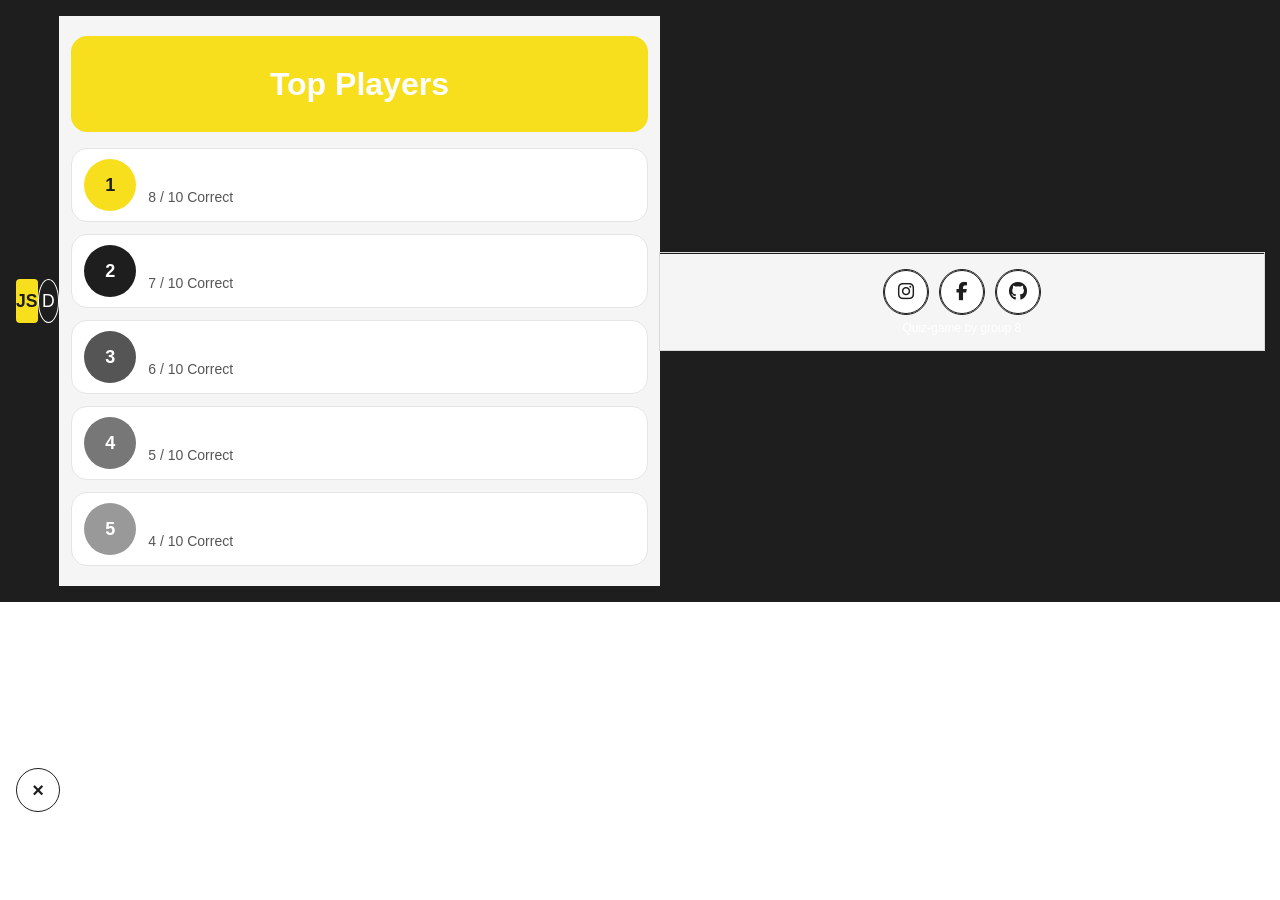
==== Quiz-Game/leading-board.html @ 56373124 "Update leaderboard page" ====
<!doctype html>
<html lang="en">
  <head>
    <meta charset="UTF-8" />
    <meta name="viewport" content="width=device-width, initial-scale=1.0" />

    <link rel="stylesheet" href="./css/base.css" />
    <link rel="stylesheet" href="./css/leading-board.css" />
    <link
      rel="stylesheet"
      href="https://cdnjs.cloudflare.com/ajax/libs/font-awesome/6.7.2/css/all.min.css"
    />

    <script src="./js/leading-board.js" defer></script>
    <title>Leaderboard</title>
  </head>

  <body>
    <header class="app-header">
      <div class="js-logo" aria-label="JavaScript logo">JS</div>

      <button
        class="header-button"
        id="theme-toggle"
        type="button"
        aria-label="Switch to dark mode"
        aria-pressed="false"
      >
        D
      </button>

    <main class="leaderboard">
      <section class="leaderboard-title-card">
        <h2>Top Players</h2>
      </section>

      <ol class="leaderboard-list" id="leaderboard-list"></ol>
    </main>

    <!-- Back to start page -->
   <a href="./index.html" class="back-button" aria-label="Back to start">
  &times;
</a>

    <footer>
      <div class="foot-wrapper">
        <a
          class="button-round social-button"
          href="https://www.instagram.com/"
          target="_blank"
          rel="noopener noreferrer"
          aria-label="Instagram"
        >
          <i class="fa-brands fa-instagram" aria-hidden="true"></i>
          <span class="tooltip">Share with friends</span>
        </a>

        <a
          class="button-round social-button"
          href="https://www.facebook.com/"
          target="_blank"
          rel="noopener noreferrer"
          aria-label="Facebook"
        >
          <i class="fa-brands fa-facebook-f" aria-hidden="true"></i>
          <span class="tooltip">Share with friends</span>
        </a>

        <a
          class="button-round social-button"
          href="https://github.com/"
          target="_blank"
          rel="noopener noreferrer"
          aria-label="GitHub"
        >
          <i class="fa-brands fa-github" aria-hidden="true"></i>
          <span class="tooltip">Share with friends</span>
        </a>
      </div>

      <span class="foot-mark">Quiz-game by group 8</span>
    </footer>
  </body>
</html>
---- Quiz-Game/css/base.css ----
:root {
    --surface: #F5F5F5;
    --primary: #F7DF1E;
    --secondary: #1E1E1E;
    --tertiary: #FFFFFF;
}

* {
    margin: 0;
    padding: 0;
    box-sizing: border-box;
}


body {
    display: grid;
    grid-template-rows: auto 1fr auto;
    height: 100dvh;
    font-family: "Inter", sans-serif;

}



/********** Shared Blocks **********/
/************** header *************/
header {
    display: flex;
    background-color: var(--secondary);
}

nav {
    display: flex;
    column-gap: .5rem;
    justify-content: end;
    padding: 1rem .5rem 0rem;
    width: 100%;
}

.small-img-frame {
    display: flex;
    justify-content: center;
    align-items: center;
    width: 3rem; height: 3rem;
    margin-right: auto;
        /* outline kan kommenteras bort. Används för visuella skäl */
        outline: .1rem solid;
}



/************** main *************/
main {
    background-color: var(--surface);    
}

.main-wrapper {
    padding: 0rem .25rem;
}




/************** footer *************/
footer {
    display: flex;
    flex-direction: column;
    row-gap: 1rem;
    padding-bottom: .5rem;
        /* outline kan kommenteras bort. Används för visuella skäl */
        outline: .1rem solid #D9D9D9;

}

.foot-wrapper {
    display: flex;
    column-gap: .5rem;
    justify-content: end;
    padding: 0rem .5rem;
    width: 100%;
}

.foot-mark {
        font-size: .75rem;
        font-weight: 300;
        line-height: 1;
        text-align: center;
}




/************** featuring *************/
/* buttons */
.button-round {
    border-radius: 50%;
    border: none;
    width: 3rem; height: 3rem;
        cursor: pointer;
        /* outline kan kommenteras bort. Används för visuella skäl */
        outline: .1rem solid;
}

.toplist-btn {
    margin-right: auto;
}
---- Quiz-Game/css/leading-board.css ----
/* =========================
   Base layout
========================= */

body {
  display: grid;
  grid-template-rows: auto 1fr auto;
  min-height: 100vh;
  min-height: 100dvh;
}

main {
  min-width: 0;
}

.leaderboard {
  width: 100%;
  max-width: 42rem;
  min-height: 0;
  margin: 0 auto;
  padding: 1.25rem 0.75rem;
  background-color: var(--surface);
}

/* =========================
   Header and JS logo
========================= */

.app-header {
  display: flex;
  align-items: center;
  justify-content: space-between;
  padding: 1rem;
  background-color: var(--secondary);
  color: var(--tertiary);
}

.js-logo {
  display: flex;
  align-items: center;
  justify-content: center;
  width: 2.75rem;
  height: 2.75rem;
  border-radius: 0.25rem;
  background-color: var(--primary);
  color: var(--secondary);
  font-size: 1.1rem;
  font-weight: 800;
}

.header-actions {
  display: flex;
  align-items: center;
  margin-left: auto;
}

.header-button {
  width: 2.75rem;
  height: 2.75rem;
  border: 1px solid var(--tertiary);
  border-radius: 50%;
  background-color: transparent;
  color: var(--tertiary);
  font-size: 1.1rem;
  cursor: pointer;
}

.js-logo {
  display: flex;
  align-items: center;
  justify-content: center;
  width: 2.75rem;
  height: 2.75rem;
  border-radius: 0.25rem;
  background-color: var(--primary);
  color: var(--secondary);
  font-size: 1.1rem;
  font-weight: 800;
  text-decoration: none;
}

.dark-mode-button {
  display: flex;
  align-items: center;
  justify-content: center;
  width: 2.75rem;
  height: 2.75rem;
  border: 1px solid var(--tertiary);
  border-radius: 50%;
  background-color: transparent;
  color: var(--tertiary);
  font-size: 1.1rem;
  font-weight: 700;
  cursor: pointer;
}

.dark-mode-button:hover {
  background-color: var(--primary);
  color: var(--secondary);
}

/* =========================
   Leaderboard title
========================= */

.leaderboard-title-card {
  display: flex;
  flex-direction: column;
  align-items: center;
  justify-content: center;
  gap: 0.25rem;
  min-height: 6rem;
  margin-bottom: 1rem;
  padding: 1rem;
  border-radius: 1rem;
  background-color: var(--primary);
  text-align: center;
}

.leaderboard-title-card h1,
.leaderboard-title-card h2 {
  margin: 0;
  font-size: 2rem;
}

/* =========================
   Leaderboard list
========================= */

.leaderboard-list {
  display: flex;
  flex-direction: column;
  gap: 0.75rem;
  margin-top: 1rem;
  padding: 0;
  list-style: none;
}

.leaderboard-item {
  display: flex;
  align-items: center;
  gap: 0.75rem;
  width: 100%;
  min-height: 4.5rem;
  padding: 0.625rem 0.75rem;
  border: 0.0625rem solid #e5e5e5;
  border-radius: 1rem;
  background-color: var(--tertiary);
  transition:
    transform 0.2s ease,
    box-shadow 0.2s ease;
}

.leaderboard-item:hover {
  transform: translateY(-0.15rem);
  box-shadow: 0 0.25rem 0.75rem #00000012;
}

/* Player rank circles */

.player-rank {
  display: flex;
  flex-shrink: 0;
  align-items: center;
  justify-content: center;
  width: 3.25rem;
  height: 3.25rem;
  border-radius: 50%;
  background-color: #999;
  color: var(--tertiary);
  font-size: 1.125rem;
  font-weight: 800;
}

.first-place .player-rank {
  background-color: var(--primary);
  color: var(--secondary);
}

.second-place .player-rank {
  background-color: #1e1e1e;
}

.third-place .player-rank {
  background-color: #555;
}

.fourth-place .player-rank {
  background-color: #777;
}

.fifth-place .player-rank {
  background-color: #999;
}

/* Player information */

.player-info {
  display: flex;
  flex: 1;
  flex-direction: column;
  align-items: flex-start;
  gap: 0.35rem;
  min-width: 0;
}

.player-name {
  display: block;
  font-weight: 700;
  overflow-wrap: anywhere;
}

.player-correct {
  display: block;
  color: #555;
  font-size: 0.875rem;
}

.player-score {
  flex-shrink: 0;
  margin-left: auto;
  font-weight: 800;
  white-space: nowrap;
}

/* =========================
   Start-page button (S)
========================= */

a.back-button {
  position: fixed;
  bottom: 5.5rem;
  left: 1rem;
  z-index: 10;
  display: flex;
  align-items: center;
  justify-content: center;
  width: 2.75rem;
  height: 2.75rem;
  border: 1px solid var(--secondary);
  border-radius: 50%;
  background-color: var(--tertiary);
  color: var(--secondary);
  font-size: 1.25rem;
  font-weight: 700;
  text-decoration: none;
  transition:
    background-color 0.2s ease,
    color 0.2s ease;
}

a.back-button:hover,
a.back-button:focus-visible {
  background-color: var(--secondary);
  color: var(--tertiary);
}

/* =========================
   Footer and social icons
========================= */

footer {
  display: flex;
  flex-direction: column;
  align-items: center;
  justify-content: center;
  gap: 0.5rem;
  min-height: 4.5rem;
  padding: 0.75rem 1rem;
  border-top: 1px solid var(--secondary);
  background-color: var(--surface);
}

.foot-wrapper {
  display: flex;
  align-items: center;
  justify-content: center;
  gap: 0.75rem;
  width: 100%;
}

.social-button {
  position: relative;
  display: inline-flex;
  flex: 0 0 2.75rem;
  align-items: center;
  justify-content: center;
  width: 2.75rem;
  height: 2.75rem;
  border: 1px solid var(--secondary);
  border-radius: 50%;
  background-color: var(--tertiary);
  color: var(--secondary);
  text-decoration: none;
  transition:
    background-color 0.2s ease,
    color 0.2s ease;
}


.social-button {
  position: relative;
  display: inline-flex;
  align-items: center;
  justify-content: center;
  width: 2.75rem;
  height: 2.75rem;
  border: 1px solid var(--secondary);
  border-radius: 50%;
  background-color: var(--tertiary);
  color: var(--secondary);
  font-size: 1.15rem;
  text-decoration: none;
  transition: background-color 0.2s ease, color 0.2s ease;
}

.social-button:hover,
.social-button:focus-visible {
  background-color: var(--secondary);
  color: var(--tertiary);
}

/* Share with friends tooltip */

.social-button .tooltip {
  position: absolute;
  bottom: calc(100% + 0.5rem);
  left: 50%;
  z-index: 10;
  padding: 0.4rem 0.6rem;
  transform: translateX(-50%);
  border-radius: 0.35rem;
  background-color: var(--secondary);
  color: var(--tertiary);
  font-size: 0.75rem;
  font-weight: 400;
  white-space: nowrap;
  opacity: 0;
  visibility: hidden;
  pointer-events: none;
  transition:
    opacity 0.2s ease,
    visibility 0.2s ease;
}

.social-button:hover .tooltip,
.social-button:focus-visible .tooltip {
  opacity: 1;
  visibility: visible;
}

.foot-mark {
  margin: 0;
  font-size: 0.75rem;
  text-align: center;
}

/* =========================
   Keyboard focus
========================= */

a:focus-visible {
  outline: 0.15rem solid var(--secondary);
  outline-offset: 0.2rem;
}

/* =========================
   Small mobile screens
========================= */
/* Header: JS left, D right */
.app-header {
  display: flex;
  align-items: center;
  justify-content: space-between;
  width: 100%;
  padding: 1rem;
  background-color: var(--secondary);
  color: var(--tertiary);
}

.js-logo {
  display: flex;
  align-items: center;
  justify-content: center;
  width: 2.75rem;
  height: 2.75rem;
  border-radius: 0.25rem;
  background-color: var(--primary);
  color: var(--secondary);
  font-size: 1.1rem;
  font-weight: 800;
}

.header-actions {
  display: flex;
  align-items: center;
  margin-left: auto;
}

.header-button {
  width: 2.75rem;
  height: 2.75rem;
  border: 1px solid var(--tertiary);
  border-radius: 50%;
  background: transparent;
  color: var(--tertiary);
  font-size: 1.1rem;
  cursor: pointer;
}

/* Footer: social icons centered */
footer {
  display: flex;
  flex-direction: column;
  align-items: center;
  justify-content: center;
  gap: 0.5rem;
  width: 100%;
  padding: 1rem;
  border-top: 1px solid var(--secondary);
  background-color: var(--surface);
}

.foot-wrapper {
  display: flex;
  align-items: center;
  justify-content: center;
  gap: 0.75rem;
  width: 100%;
}

.social-button {
  position: relative;
  display: inline-flex;
  align-items: center;
  justify-content: center;
  width: 2.75rem;
  height: 2.75rem;
  border: 1px solid var(--secondary);
  border-radius: 50%;
  background-color: var(--tertiary);
  color: var(--secondary);
  font-size: 1.15rem;
  text-decoration: none;
  transition: background-color 0.2s ease, color 0.2s ease;
}

.social-button:hover,
.social-button:focus-visible {
  background-color: var(--primary);
  color: var(--secondary);
}

.foot-mark {
  margin: 0;
  font-size: 0.75rem;
  text-align: center;
}
@media (max-width: 25rem) {
  .leaderboard {
    padding: 1rem 0.625rem;
  }

  .leaderboard-item {
    gap: 0.5rem;
    padding: 0.625rem;
  }

  .player-rank {
    width: 2.75rem;
    height: 2.75rem;
  }

  .player-score {
    font-size: 0.875rem;
  }

  /* Footer social icons */
  .foot-wrapper {
    display: flex;
    justify-content: center;
    align-items: center;
    gap: 0.75rem;
    padding: 0.75rem;
  }

  .social-button {
    position: relative;
    display: flex;
    align-items: center;
    justify-content: center;
    width: 2.75rem;
    height: 2.75rem;
    border: 0.125rem solid var(--secondary);
    border-radius: 50%;
    background-color: var(--tertiary);
    color: var(--secondary);
    text-decoration: none;
    font-size: 1.25rem;
  }

  .social-button:hover,
  .social-button:focus-visible {
    background-color: var(--primary);
  }

  /* Tooltip */
  .tooltip {
    position: absolute;
    bottom: calc(100% + 0.5rem);
    left: 50%;
    z-index: 20;
    width: max-content;
    max-width: 10rem;
    padding: 0.5rem 0.75rem;
    border-radius: 0.375rem;
    background-color: var(--secondary);
    color: var(--tertiary);
    font-size: 0.75rem;
    font-weight: 500;
    text-align: center;
    opacity: 0;
    visibility: hidden;
    pointer-events: none;
    transform: translate(-50%, 0.25rem);
    transition:
      opacity 0.2s ease,
      visibility 0.2s ease,
      transform 0.2s ease;
  }

  .social-button:hover .tooltip,
  .social-button:focus-visible .tooltip {
    opacity: 1;
    visibility: visible;
    transform: translate(-50%, 0);
  }
}
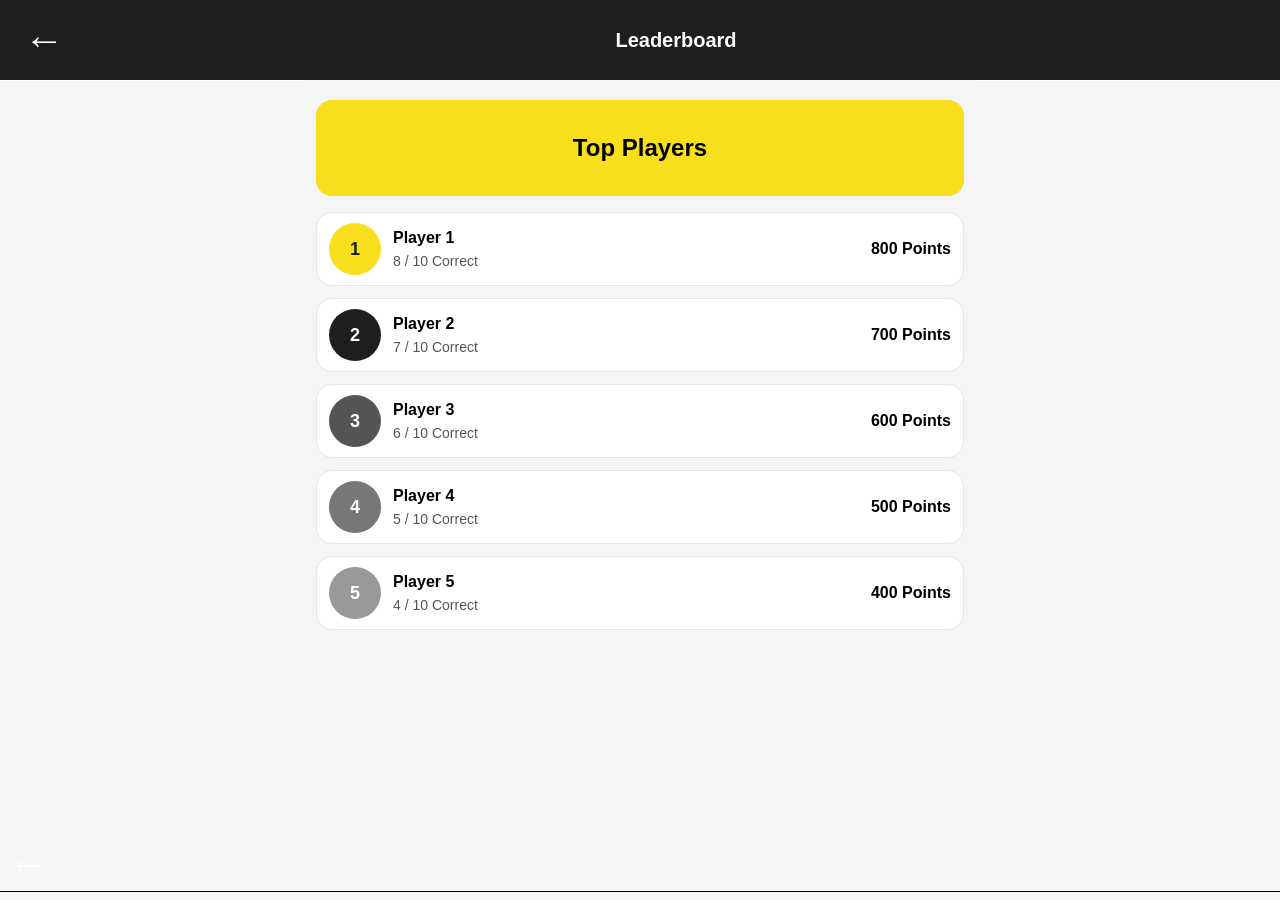
==== commit 365d79f6: "Merge pull request #2 from morenorodri/leadingboard-page first leaderboard commit" ====
--- a/Quiz-Game/leading-board.html
+++ b/Quiz-Game/leading-board.html
@@ -6,28 +6,16 @@
 
     <link rel="stylesheet" href="./css/base.css" />
     <link rel="stylesheet" href="./css/leading-board.css" />
-    <link
-      rel="stylesheet"
-      href="https://cdnjs.cloudflare.com/ajax/libs/font-awesome/6.7.2/css/all.min.css"
-    />
+    <script src="./js/leading-board.js" defer></script>
 
-    <script src="./js/leading-board.js" defer></script>
     <title>Leaderboard</title>
   </head>
 
   <body>
     <header class="app-header">
-      <div class="js-logo" aria-label="JavaScript logo">JS</div>
-
-      <button
-        class="header-button"
-        id="theme-toggle"
-        type="button"
-        aria-label="Switch to dark mode"
-        aria-pressed="false"
-      >
-        D
-      </button>
+      <button class="back-button" aria-label="Go back">←</button>
+      <h1>Leaderboard</h1>
+    </header>
 
     <main class="leaderboard">
       <section class="leaderboard-title-card">
@@ -36,49 +24,7 @@
 
       <ol class="leaderboard-list" id="leaderboard-list"></ol>
     </main>
-
-    <!-- Back to start page -->
-   <a href="./index.html" class="back-button" aria-label="Back to start">
-  &times;
-</a>
-
-    <footer>
-      <div class="foot-wrapper">
-        <a
-          class="button-round social-button"
-          href="https://www.instagram.com/"
-          target="_blank"
-          rel="noopener noreferrer"
-          aria-label="Instagram"
-        >
-          <i class="fa-brands fa-instagram" aria-hidden="true"></i>
-          <span class="tooltip">Share with friends</span>
-        </a>
-
-        <a
-          class="button-round social-button"
-          href="https://www.facebook.com/"
-          target="_blank"
-          rel="noopener noreferrer"
-          aria-label="Facebook"
-        >
-          <i class="fa-brands fa-facebook-f" aria-hidden="true"></i>
-          <span class="tooltip">Share with friends</span>
-        </a>
-
-        <a
-          class="button-round social-button"
-          href="https://github.com/"
-          target="_blank"
-          rel="noopener noreferrer"
-          aria-label="GitHub"
-        >
-          <i class="fa-brands fa-github" aria-hidden="true"></i>
-          <span class="tooltip">Share with friends</span>
-        </a>
-      </div>
-
-      <span class="foot-mark">Quiz-game by group 8</span>
-    </footer>
+    <button class="back-button" id="back-button" aria-label="Go back">←</button>
+    <footer></footer>
   </body>
 </html>
--- a/Quiz-Game/css/base.css
+++ b/Quiz-Game/css/base.css
@@ -1,106 +1,98 @@
 :root {
-    --surface: #F5F5F5;
-    --primary: #F7DF1E;
-    --secondary: #1E1E1E;
-    --tertiary: #FFFFFF;
+  --surface: #f5f5f5;
+  --primary: #f7df1e;
+  --secondary: #1e1e1e;
+  --tertiary: #ffffff;
 }
 
 * {
-    margin: 0;
-    padding: 0;
-    box-sizing: border-box;
+  margin: 0;
+  padding: 0;
+  box-sizing: border-box;
 }
 
+body {
+  display: grid;
+  grid-template-rows: auto 1fr auto;
+  height: 100dvh;
 
-body {
-    display: grid;
-    grid-template-rows: auto 1fr auto;
-    height: 100dvh;
-    font-family: "Inter", sans-serif;
-
+  font-family: "Inter", sans-serif;
+  background-color: #f5f5f5;
 }
-
-
 
 /********** Shared Blocks **********/
 /************** header *************/
 header {
-    display: flex;
-    background-color: var(--secondary);
+  display: flex;
+  /* outline kan kommenteras bort. Används för visuella skäl */
+  outline: 0.1rem solid;
 }
 
 nav {
-    display: flex;
-    column-gap: .5rem;
-    justify-content: end;
-    padding: 1rem .5rem 0rem;
-    width: 100%;
+  display: flex;
+  column-gap: 0.5rem;
+  justify-content: end;
+  padding: 1rem 0.5rem 0rem;
+  width: 100%;
 }
 
 .small-img-frame {
-    display: flex;
-    justify-content: center;
-    align-items: center;
-    width: 3rem; height: 3rem;
-    margin-right: auto;
-        /* outline kan kommenteras bort. Används för visuella skäl */
-        outline: .1rem solid;
+  display: flex;
+  justify-content: center;
+  align-items: center;
+  width: 3rem;
+  height: 3rem;
+  margin-right: auto;
+  /* outline kan kommenteras bort. Används för visuella skäl */
+  outline: 0.1rem solid;
 }
-
-
 
 /************** main *************/
 main {
-    background-color: var(--surface);    
+
 }
 
 .main-wrapper {
-    padding: 0rem .25rem;
+  padding: 0rem 0.25rem;
 }
-
-
-
 
 /************** footer *************/
 footer {
-    display: flex;
-    flex-direction: column;
-    row-gap: 1rem;
-    padding-bottom: .5rem;
-        /* outline kan kommenteras bort. Används för visuella skäl */
-        outline: .1rem solid #D9D9D9;
-
+  display: flex;
+  flex-direction: column;
+  row-gap: 1rem;
+  padding-bottom: 0.5rem;
+  /* outline kan kommenteras bort. Används för visuella skäl */
+  outline: 0.1rem solid;
 }
 
 .foot-wrapper {
-    display: flex;
-    column-gap: .5rem;
-    justify-content: end;
-    padding: 0rem .5rem;
-    width: 100%;
+  display: flex;
+  column-gap: 0.5rem;
+  justify-content: end;
+  padding: 0rem 0.5rem;
+  width: 100%;
 }
 
 .foot-mark {
-        font-size: .75rem;
-        font-weight: 300;
-        line-height: 1;
-        text-align: center;
+  font-size: 0.75rem;
+  font-weight: 300;
+  line-height: 1;
+  text-align: center;
 }
-
-
-
 
 /************** featuring *************/
 /* buttons */
 .button-round {
-    border-radius: 50%;
-    border: none;
-    width: 3rem; height: 3rem;
-        cursor: pointer;
-        /* outline kan kommenteras bort. Används för visuella skäl */
-        outline: .1rem solid;
+  border-radius: 50%;
+  border: none;
+  width: 3rem;
+  height: 3rem;
+  cursor: pointer;
+  /* outline kan kommenteras bort. Används för visuella skäl */
+  outline: 0.1rem solid;
 }
 
 .toplist-btn {
-    margin-right: auto;
-}+  margin-right: auto;
+}
--- a/Quiz-Game/css/leading-board.css
+++ b/Quiz-Game/css/leading-board.css
@@ -1,107 +1,15 @@
-/* =========================
-   Base layout
-========================= */
-
-body {
-  display: grid;
-  grid-template-rows: auto 1fr auto;
-  min-height: 100vh;
-  min-height: 100dvh;
-}
-
 main {
   min-width: 0;
 }
 
 .leaderboard {
+  min-height: 0;
   width: 100%;
   max-width: 42rem;
-  min-height: 0;
   margin: 0 auto;
   padding: 1.25rem 0.75rem;
   background-color: var(--surface);
 }
-
-/* =========================
-   Header and JS logo
-========================= */
-
-.app-header {
-  display: flex;
-  align-items: center;
-  justify-content: space-between;
-  padding: 1rem;
-  background-color: var(--secondary);
-  color: var(--tertiary);
-}
-
-.js-logo {
-  display: flex;
-  align-items: center;
-  justify-content: center;
-  width: 2.75rem;
-  height: 2.75rem;
-  border-radius: 0.25rem;
-  background-color: var(--primary);
-  color: var(--secondary);
-  font-size: 1.1rem;
-  font-weight: 800;
-}
-
-.header-actions {
-  display: flex;
-  align-items: center;
-  margin-left: auto;
-}
-
-.header-button {
-  width: 2.75rem;
-  height: 2.75rem;
-  border: 1px solid var(--tertiary);
-  border-radius: 50%;
-  background-color: transparent;
-  color: var(--tertiary);
-  font-size: 1.1rem;
-  cursor: pointer;
-}
-
-.js-logo {
-  display: flex;
-  align-items: center;
-  justify-content: center;
-  width: 2.75rem;
-  height: 2.75rem;
-  border-radius: 0.25rem;
-  background-color: var(--primary);
-  color: var(--secondary);
-  font-size: 1.1rem;
-  font-weight: 800;
-  text-decoration: none;
-}
-
-.dark-mode-button {
-  display: flex;
-  align-items: center;
-  justify-content: center;
-  width: 2.75rem;
-  height: 2.75rem;
-  border: 1px solid var(--tertiary);
-  border-radius: 50%;
-  background-color: transparent;
-  color: var(--tertiary);
-  font-size: 1.1rem;
-  font-weight: 700;
-  cursor: pointer;
-}
-
-.dark-mode-button:hover {
-  background-color: var(--primary);
-  color: var(--secondary);
-}
-
-/* =========================
-   Leaderboard title
-========================= */
 
 .leaderboard-title-card {
   display: flex;
@@ -117,22 +25,17 @@
   text-align: center;
 }
 
-.leaderboard-title-card h1,
-.leaderboard-title-card h2 {
+
+.leaderboard-title-card h1 {
   margin: 0;
   font-size: 2rem;
 }
-
-/* =========================
-   Leaderboard list
-========================= */
 
 .leaderboard-list {
   display: flex;
   flex-direction: column;
   gap: 0.75rem;
   margin-top: 1rem;
-  padding: 0;
   list-style: none;
 }
 
@@ -146,17 +49,7 @@
   border: 0.0625rem solid #e5e5e5;
   border-radius: 1rem;
   background-color: var(--tertiary);
-  transition:
-    transform 0.2s ease,
-    box-shadow 0.2s ease;
-}
-
-.leaderboard-item:hover {
-  transform: translateY(-0.15rem);
-  box-shadow: 0 0.25rem 0.75rem #00000012;
-}
-
-/* Player rank circles */
+}
 
 .player-rank {
   display: flex;
@@ -176,7 +69,6 @@
   background-color: var(--primary);
   color: var(--secondary);
 }
-
 .second-place .player-rank {
   background-color: #1e1e1e;
 }
@@ -192,8 +84,6 @@
 .fifth-place .player-rank {
   background-color: #999;
 }
-
-/* Player information */
 
 .player-info {
   display: flex;
@@ -223,244 +113,141 @@
   white-space: nowrap;
 }
 
-/* =========================
-   Start-page button (S)
-========================= */
-
-a.back-button {
-  position: fixed;
-  bottom: 5.5rem;
-  left: 1rem;
-  z-index: 10;
-  display: flex;
-  align-items: center;
-  justify-content: center;
-  width: 2.75rem;
-  height: 2.75rem;
-  border: 1px solid var(--secondary);
-  border-radius: 50%;
-  background-color: var(--tertiary);
+.app-header {
+  display: flex;
+  align-items: center;
+  justify-content: flex-start;
+  gap: 1rem;
+  padding: 1rem;
+  background-color: var(--secondary);
+  color: var(--tertiary);
+}
+.back-button {
+  border: none;
+  background: none;
+  color: var(--tertiary);
+  font-size: 1.75rem;
+  cursor: pointer;
+}
+.app-header h1 {
+  flex: 1;
+  margin: 0;
+  text-align: center;
+  font-size: 1.25rem;
+}
+.js-logo {
+  display: flex;
+  align-items: center;
+  justify-content: center;
+  width: 3.5rem;
+  height: 3.5rem;
+  background-color: var(--primary);
+  color: var(--secondary);
+  font-size: 1.75rem;
+  font-weight: 800;
+}
+
+.header-actions {
+  display: flex;
+  gap: 0.75rem;
+}
+
+.header-button {
+  width: 3rem;
+  height: 3rem;
+  border: none;
+  border-radius: 50%;
+  background-color: #333;
+  color: var(--tertiary);
+  font-size: 1.5rem;
+  cursor: pointer;
+}
+
+.header-actions .header-button:first-child {
+  color: var(--primary);
+}
+
+.site-footer {
+  display: grid;
+  grid-template-columns: 1fr auto;
+  align-items: start;
+  gap: 1rem;
+  padding: 1rem 1rem 1.5rem;
+  border: none;
+  outline: none;
+  color: #555;
+  font-size: 0.875rem;
+  padding: 1rem 1rem 1.5rem;
+  row-gap: 1.5rem;
+}
+
+.bottom-nav button {
+  width: 3.5rem;
+  height: 3.5rem;
+}
+
+.site-footer p {
+  grid-column: 1 / -1;
+  margin: 0;
+  text-align: center;
+}
+
+.menu-button {
+  display: flex;
+  flex-direction: column;
+  align-items: center;
+  justify-content: center;
+  gap: 0.25rem;
+  width: 3.5rem;
+  height: 3.5rem;
+  padding: 0.5rem;
+  border: none;
+  border-radius: 50%;
+  background-color: #e5e5e5;
+  cursor: pointer;
+}
+
+.menu-button span {
+  position: relative;
+  width: 1.25rem;
+  height: 0.2rem;
+  border-radius: 0.125rem;
+  background-color: var(--secondary);
+}
+
+.menu-button span::before {
+  position: absolute;
+  left: -0.25rem;
+  width: 0.2rem;
+  height: 0.2rem;
+  border-radius: 50%;
+  background-color: var(--secondary);
+  content: "";
+}
+
+.bottom-nav {
+  display: flex;
+  align-items: center;
+  justify-content: flex-end;
+  gap: 0.5rem;
+}
+
+.bottom-nav button {
+  display: flex;
+  align-items: center;
+  justify-content: center;
+  width: 3rem;
+  height: 3rem;
+  border: none;
+  border-radius: 50%;
+  background-color: #e5e5e5;
   color: var(--secondary);
   font-size: 1.25rem;
   font-weight: 700;
-  text-decoration: none;
-  transition:
-    background-color 0.2s ease,
-    color 0.2s ease;
-}
-
-a.back-button:hover,
-a.back-button:focus-visible {
-  background-color: var(--secondary);
-  color: var(--tertiary);
-}
-
-/* =========================
-   Footer and social icons
-========================= */
-
-footer {
-  display: flex;
-  flex-direction: column;
-  align-items: center;
-  justify-content: center;
-  gap: 0.5rem;
-  min-height: 4.5rem;
-  padding: 0.75rem 1rem;
-  border-top: 1px solid var(--secondary);
-  background-color: var(--surface);
-}
-
-.foot-wrapper {
-  display: flex;
-  align-items: center;
-  justify-content: center;
-  gap: 0.75rem;
-  width: 100%;
-}
-
-.social-button {
-  position: relative;
-  display: inline-flex;
-  flex: 0 0 2.75rem;
-  align-items: center;
-  justify-content: center;
-  width: 2.75rem;
-  height: 2.75rem;
-  border: 1px solid var(--secondary);
-  border-radius: 50%;
-  background-color: var(--tertiary);
-  color: var(--secondary);
-  text-decoration: none;
-  transition:
-    background-color 0.2s ease,
-    color 0.2s ease;
-}
-
-
-.social-button {
-  position: relative;
-  display: inline-flex;
-  align-items: center;
-  justify-content: center;
-  width: 2.75rem;
-  height: 2.75rem;
-  border: 1px solid var(--secondary);
-  border-radius: 50%;
-  background-color: var(--tertiary);
-  color: var(--secondary);
-  font-size: 1.15rem;
-  text-decoration: none;
-  transition: background-color 0.2s ease, color 0.2s ease;
-}
-
-.social-button:hover,
-.social-button:focus-visible {
-  background-color: var(--secondary);
-  color: var(--tertiary);
-}
-
-/* Share with friends tooltip */
-
-.social-button .tooltip {
-  position: absolute;
-  bottom: calc(100% + 0.5rem);
-  left: 50%;
-  z-index: 10;
-  padding: 0.4rem 0.6rem;
-  transform: translateX(-50%);
-  border-radius: 0.35rem;
-  background-color: var(--secondary);
-  color: var(--tertiary);
-  font-size: 0.75rem;
-  font-weight: 400;
-  white-space: nowrap;
-  opacity: 0;
-  visibility: hidden;
-  pointer-events: none;
-  transition:
-    opacity 0.2s ease,
-    visibility 0.2s ease;
-}
-
-.social-button:hover .tooltip,
-.social-button:focus-visible .tooltip {
-  opacity: 1;
-  visibility: visible;
-}
-
-.foot-mark {
-  margin: 0;
-  font-size: 0.75rem;
-  text-align: center;
-}
-
-/* =========================
-   Keyboard focus
-========================= */
-
-a:focus-visible {
-  outline: 0.15rem solid var(--secondary);
-  outline-offset: 0.2rem;
-}
-
-/* =========================
-   Small mobile screens
-========================= */
-/* Header: JS left, D right */
-.app-header {
-  display: flex;
-  align-items: center;
-  justify-content: space-between;
-  width: 100%;
-  padding: 1rem;
-  background-color: var(--secondary);
-  color: var(--tertiary);
-}
-
-.js-logo {
-  display: flex;
-  align-items: center;
-  justify-content: center;
-  width: 2.75rem;
-  height: 2.75rem;
-  border-radius: 0.25rem;
-  background-color: var(--primary);
-  color: var(--secondary);
-  font-size: 1.1rem;
-  font-weight: 800;
-}
-
-.header-actions {
-  display: flex;
-  align-items: center;
-  margin-left: auto;
-}
-
-.header-button {
-  width: 2.75rem;
-  height: 2.75rem;
-  border: 1px solid var(--tertiary);
-  border-radius: 50%;
-  background: transparent;
-  color: var(--tertiary);
-  font-size: 1.1rem;
-  cursor: pointer;
-}
-
-/* Footer: social icons centered */
-footer {
-  display: flex;
-  flex-direction: column;
-  align-items: center;
-  justify-content: center;
-  gap: 0.5rem;
-  width: 100%;
-  padding: 1rem;
-  border-top: 1px solid var(--secondary);
-  background-color: var(--surface);
-}
-
-.foot-wrapper {
-  display: flex;
-  align-items: center;
-  justify-content: center;
-  gap: 0.75rem;
-  width: 100%;
-}
-
-.social-button {
-  position: relative;
-  display: inline-flex;
-  align-items: center;
-  justify-content: center;
-  width: 2.75rem;
-  height: 2.75rem;
-  border: 1px solid var(--secondary);
-  border-radius: 50%;
-  background-color: var(--tertiary);
-  color: var(--secondary);
-  font-size: 1.15rem;
-  text-decoration: none;
-  transition: background-color 0.2s ease, color 0.2s ease;
-}
-
-.social-button:hover,
-.social-button:focus-visible {
-  background-color: var(--primary);
-  color: var(--secondary);
-}
-
-.foot-mark {
-  margin: 0;
-  font-size: 0.75rem;
-  text-align: center;
-}
+  cursor: pointer;
+}
+
 @media (max-width: 25rem) {
-  .leaderboard {
-    padding: 1rem 0.625rem;
-  }
-
   .leaderboard-item {
     gap: 0.5rem;
     padding: 0.625rem;
@@ -475,64 +262,59 @@
     font-size: 0.875rem;
   }
 
-  /* Footer social icons */
-  .foot-wrapper {
-    display: flex;
-    justify-content: center;
-    align-items: center;
-    gap: 0.75rem;
-    padding: 0.75rem;
-  }
-
-  .social-button {
-    position: relative;
-    display: flex;
-    align-items: center;
-    justify-content: center;
-    width: 2.75rem;
-    height: 2.75rem;
-    border: 0.125rem solid var(--secondary);
-    border-radius: 50%;
-    background-color: var(--tertiary);
-    color: var(--secondary);
-    text-decoration: none;
-    font-size: 1.25rem;
-  }
-
-  .social-button:hover,
-  .social-button:focus-visible {
-    background-color: var(--primary);
-  }
-
-  /* Tooltip */
-  .tooltip {
-    position: absolute;
-    bottom: calc(100% + 0.5rem);
-    left: 50%;
-    z-index: 20;
-    width: max-content;
-    max-width: 10rem;
-    padding: 0.5rem 0.75rem;
-    border-radius: 0.375rem;
-    background-color: var(--secondary);
-    color: var(--tertiary);
-    font-size: 0.75rem;
-    font-weight: 500;
-    text-align: center;
-    opacity: 0;
-    visibility: hidden;
-    pointer-events: none;
-    transform: translate(-50%, 0.25rem);
-    transition:
-      opacity 0.2s ease,
-      visibility 0.2s ease,
-      transform 0.2s ease;
-  }
-
-  .social-button:hover .tooltip,
-  .social-button:focus-visible .tooltip {
-    opacity: 1;
-    visibility: visible;
-    transform: translate(-50%, 0);
-  }
-}
+  .site-footer {
+    padding-right: 0.75rem;
+    padding-left: 0.75rem;
+  }
+
+  .bottom-nav {
+    gap: 0.375rem;
+  }
+
+  .menu-button,
+  .bottom-nav button {
+    width: 2.5rem;
+    height: 2.5rem;
+  }
+}
+.back-button:hover {
+  color: var(--primary);
+  transform: translateX(-0.2rem);
+}
+
+.back-button {
+  transition: color 0.2s ease, transform 0.2s ease;
+}
+.leaderboard-item {
+  transition: transform 0.2s ease, box-shadow 0.2s ease;
+}
+
+.leaderboard-item:hover {
+  transform: translateY(-0.15rem);
+  box-shadow: 0 0.25rem 0.75rem #00000012;
+}
+.app-header {
+  display: flex;
+  align-items: center;
+  justify-content: space-between;
+  padding: 0.75rem 1rem;
+  background-color: var(--secondary);
+  color: var(--tertiary);
+}
+
+.back-button {
+  width: 3.5rem;
+  height: 3.5rem;
+  border: none;
+  background: transparent;
+  color: var(--tertiary);
+  font-size: 2.5rem;
+  cursor: pointer;
+}
+
+.app-header h1 {
+  flex: 1;
+  margin: 0;
+  text-align: center;
+  font-size: 1.25rem;
+}
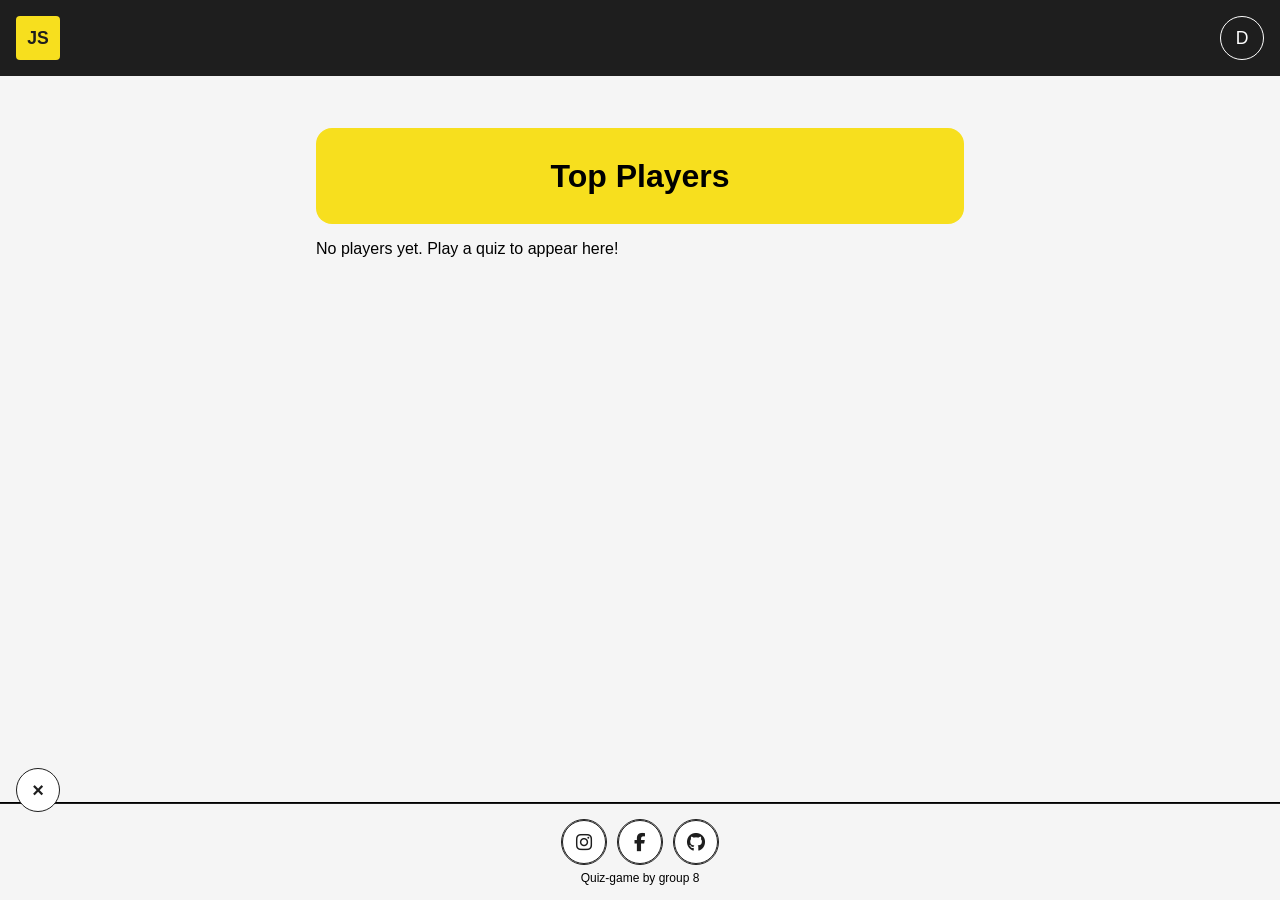
==== commit bdba74f4: "Update leaderboard" ====
--- a/Quiz-Game/leading-board.html
+++ b/Quiz-Game/leading-board.html
@@ -1,30 +1,96 @@
-<!doctype html>
+<!DOCTYPE html>
 <html lang="en">
   <head>
-    <meta charset="UTF-8" />
-    <meta name="viewport" content="width=device-width, initial-scale=1.0" />
+    <meta charset="UTF-8">
+    <meta name="viewport" content="width=device-width, initial-scale=1.0">
 
-    <link rel="stylesheet" href="./css/base.css" />
-    <link rel="stylesheet" href="./css/leading-board.css" />
+    <link rel="stylesheet" href="./css/base.css">
+    <link rel="stylesheet" href="./css/leading-board.css">
+
+    <link
+      rel="stylesheet"
+      href="https://cdnjs.cloudflare.com/ajax/libs/font-awesome/6.7.2/css/all.min.css"
+    >
+
     <script src="./js/leading-board.js" defer></script>
 
     <title>Leaderboard</title>
   </head>
 
   <body>
+    <!-- Header -->
     <header class="app-header">
-      <button class="back-button" aria-label="Go back">←</button>
-      <h1>Leaderboard</h1>
+      <div class="js-logo" role="img" aria-label="JavaScript logo">
+        JS
+      </div>
+
+      <button
+        class="header-button"
+        id="theme-toggle"
+        type="button"
+        aria-label="Switch to dark mode"
+        aria-pressed="false"
+      >
+        D
+      </button>
     </header>
 
+    <!-- Main leaderboard -->
     <main class="leaderboard">
       <section class="leaderboard-title-card">
-        <h2>Top Players</h2>
+        <h1>Top Players</h1>
       </section>
 
       <ol class="leaderboard-list" id="leaderboard-list"></ol>
     </main>
-    <button class="back-button" id="back-button" aria-label="Go back">←</button>
-    <footer></footer>
+
+    <!-- Back to start page -->
+    <a
+      href="./index.html"
+      class="back-button"
+      aria-label="Back to start"
+    >
+      &times;
+    </a>
+
+    <!-- Footer -->
+    <footer>
+      <div class="foot-wrapper">
+        <a
+          class="button-round social-button"
+          href="https://www.instagram.com/"
+          target="_blank"
+          rel="noopener noreferrer"
+          aria-label="Instagram"
+        >
+          <i class="fa-brands fa-instagram" aria-hidden="true"></i>
+          <span class="tooltip">Share with friends</span>
+        </a>
+
+        <a
+          class="button-round social-button"
+          href="https://www.facebook.com/"
+          target="_blank"
+          rel="noopener noreferrer"
+          aria-label="Facebook"
+        >
+          <i class="fa-brands fa-facebook-f" aria-hidden="true"></i>
+          <span class="tooltip">Share with friends</span>
+        </a>
+
+        <a
+          class="button-round social-button"
+          href="https://github.com/"
+          target="_blank"
+          rel="noopener noreferrer"
+          aria-label="GitHub"
+        >
+          <i class="fa-brands fa-github" aria-hidden="true"></i>
+          <span class="tooltip">Share with friends</span>
+        </a>
+      </div>
+
+      <span class="foot-mark">Quiz-game by group 8</span>
+    </footer>
   </body>
-</html>
+</html>
--- a/Quiz-Game/css/base.css
+++ b/Quiz-Game/css/base.css
@@ -49,7 +49,7 @@
 
 /************** main *************/
 main {
-
+    background-color: var(--surface);    
 }
 
 .main-wrapper {
--- a/Quiz-Game/css/leading-board.css
+++ b/Quiz-Game/css/leading-board.css
@@ -1,15 +1,107 @@
+/* =========================
+   Base layout
+========================= */
+
+body {
+  display: flex;
+  flex-direction: column;
+  min-height: 100vh;
+  height: auto;
+}
+
 main {
   min-width: 0;
 }
 
 .leaderboard {
+  max-width: 42rem;
   min-height: 0;
-  width: 100%;
-  max-width: 42rem;
-  margin: 0 auto;
   padding: 1.25rem 0.75rem;
   background-color: var(--surface);
 }
+
+main.leaderboard {
+  position: static;
+  width: min(42rem, calc(100% - 2rem));
+  margin: 2rem auto;
+  align-self: center;
+  flex: 1 0 auto;
+}
+
+/* =========================
+   Header and JS logo
+========================= */
+
+.app-header {
+  display: flex;
+  align-items: center;
+  justify-content: space-between;
+  width: 100%;
+  padding: 1rem;
+  background-color: var(--secondary);
+  color: var(--tertiary);
+}
+
+body > header.app-header {
+  position: static;
+  width: 100%;
+  flex-shrink: 0;
+}
+
+.js-logo {
+  display: flex;
+  align-items: center;
+  justify-content: center;
+  width: 2.75rem;
+  height: 2.75rem;
+  border-radius: 0.25rem;
+  background-color: var(--primary);
+  color: var(--secondary);
+  font-size: 1.1rem;
+  font-weight: 800;
+  text-decoration: none;
+}
+
+.header-actions {
+  display: flex;
+  align-items: center;
+  margin-left: auto;
+}
+
+.header-button {
+  width: 2.75rem;
+  height: 2.75rem;
+  border: 1px solid var(--tertiary);
+  border-radius: 50%;
+  background-color: transparent;
+  color: var(--tertiary);
+  font-size: 1.1rem;
+  cursor: pointer;
+}
+
+.dark-mode-button {
+  display: flex;
+  align-items: center;
+  justify-content: center;
+  width: 2.75rem;
+  height: 2.75rem;
+  border: 1px solid var(--tertiary);
+  border-radius: 50%;
+  background-color: transparent;
+  color: var(--tertiary);
+  font-size: 1.1rem;
+  font-weight: 700;
+  cursor: pointer;
+}
+
+.dark-mode-button:hover {
+  background-color: var(--primary);
+  color: var(--secondary);
+}
+
+/* =========================
+   Leaderboard title
+========================= */
 
 .leaderboard-title-card {
   display: flex;
@@ -25,17 +117,22 @@
   text-align: center;
 }
 
-
-.leaderboard-title-card h1 {
+.leaderboard-title-card h1,
+.leaderboard-title-card h2 {
   margin: 0;
   font-size: 2rem;
 }
+
+/* =========================
+   Leaderboard list
+========================= */
 
 .leaderboard-list {
   display: flex;
   flex-direction: column;
   gap: 0.75rem;
   margin-top: 1rem;
+  padding: 0;
   list-style: none;
 }
 
@@ -49,7 +146,17 @@
   border: 0.0625rem solid #e5e5e5;
   border-radius: 1rem;
   background-color: var(--tertiary);
-}
+  transition:
+    transform 0.2s ease,
+    box-shadow 0.2s ease;
+}
+
+.leaderboard-item:hover {
+  transform: translateY(-0.15rem);
+  box-shadow: 0 0.25rem 0.75rem #00000012;
+}
+
+/* Player rank circles */
 
 .player-rank {
   display: flex;
@@ -69,6 +176,7 @@
   background-color: var(--primary);
   color: var(--secondary);
 }
+
 .second-place .player-rank {
   background-color: #1e1e1e;
 }
@@ -81,9 +189,7 @@
   background-color: #777;
 }
 
-.fifth-place .player-rank {
-  background-color: #999;
-}
+/* Player information */
 
 .player-info {
   display: flex;
@@ -113,141 +219,147 @@
   white-space: nowrap;
 }
 
-.app-header {
-  display: flex;
-  align-items: center;
-  justify-content: flex-start;
-  gap: 1rem;
-  padding: 1rem;
-  background-color: var(--secondary);
-  color: var(--tertiary);
-}
-.back-button {
-  border: none;
-  background: none;
-  color: var(--tertiary);
-  font-size: 1.75rem;
-  cursor: pointer;
-}
-.app-header h1 {
-  flex: 1;
-  margin: 0;
-  text-align: center;
-  font-size: 1.25rem;
-}
-.js-logo {
-  display: flex;
-  align-items: center;
-  justify-content: center;
-  width: 3.5rem;
-  height: 3.5rem;
-  background-color: var(--primary);
-  color: var(--secondary);
-  font-size: 1.75rem;
-  font-weight: 800;
-}
-
-.header-actions {
-  display: flex;
-  gap: 0.75rem;
-}
-
-.header-button {
-  width: 3rem;
-  height: 3rem;
-  border: none;
+/* =========================
+   Start-page button (S)
+========================= */
+
+a.back-button {
+  position: fixed;
+  bottom: 5.5rem;
+  left: 1rem;
+  z-index: 10;
+  display: flex;
+  align-items: center;
+  justify-content: center;
+  width: 2.75rem;
+  height: 2.75rem;
+  border: 1px solid var(--secondary);
   border-radius: 50%;
-  background-color: #333;
-  color: var(--tertiary);
-  font-size: 1.5rem;
-  cursor: pointer;
-}
-
-.header-actions .header-button:first-child {
-  color: var(--primary);
-}
-
-.site-footer {
-  display: grid;
-  grid-template-columns: 1fr auto;
-  align-items: start;
-  gap: 1rem;
-  padding: 1rem 1rem 1.5rem;
-  border: none;
-  outline: none;
-  color: #555;
-  font-size: 0.875rem;
-  padding: 1rem 1rem 1.5rem;
-  row-gap: 1.5rem;
-}
-
-.bottom-nav button {
-  width: 3.5rem;
-  height: 3.5rem;
-}
-
-.site-footer p {
-  grid-column: 1 / -1;
-  margin: 0;
-  text-align: center;
-}
-
-.menu-button {
-  display: flex;
-  flex-direction: column;
-  align-items: center;
-  justify-content: center;
-  gap: 0.25rem;
-  width: 3.5rem;
-  height: 3.5rem;
-  padding: 0.5rem;
-  border: none;
-  border-radius: 50%;
-  background-color: #e5e5e5;
-  cursor: pointer;
-}
-
-.menu-button span {
-  position: relative;
-  width: 1.25rem;
-  height: 0.2rem;
-  border-radius: 0.125rem;
-  background-color: var(--secondary);
-}
-
-.menu-button span::before {
-  position: absolute;
-  left: -0.25rem;
-  width: 0.2rem;
-  height: 0.2rem;
-  border-radius: 50%;
-  background-color: var(--secondary);
-  content: "";
-}
-
-.bottom-nav {
-  display: flex;
-  align-items: center;
-  justify-content: flex-end;
-  gap: 0.5rem;
-}
-
-.bottom-nav button {
-  display: flex;
-  align-items: center;
-  justify-content: center;
-  width: 3rem;
-  height: 3rem;
-  border: none;
-  border-radius: 50%;
-  background-color: #e5e5e5;
+  background-color: var(--tertiary);
   color: var(--secondary);
   font-size: 1.25rem;
   font-weight: 700;
-  cursor: pointer;
-}
+  text-decoration: none;
+  transition:
+    background-color 0.2s ease,
+    color 0.2s ease;
+}
+
+a.back-button:hover,
+a.back-button:focus-visible {
+  background-color: var(--secondary);
+  color: var(--tertiary);
+}
+
+/* =========================
+   Footer and social icons
+========================= */
+
+footer {
+  display: flex;
+  flex-direction: column;
+  align-items: center;
+  justify-content: center;
+  gap: 0.5rem;
+  width: 100%;
+  min-height: 4.5rem;
+  padding: 1rem;
+  border-top: 1px solid var(--secondary);
+  background-color: var(--surface);
+}
+
+body > footer {
+  position: static;
+  width: 100%;
+  margin-top: auto;
+}
+
+.foot-wrapper {
+  display: flex;
+  align-items: center;
+  justify-content: center;
+  gap: 0.75rem;
+  width: 100%;
+}
+
+.social-button {
+  position: relative;
+  display: inline-flex;
+  flex: 0 0 2.75rem;
+  align-items: center;
+  justify-content: center;
+  width: 2.75rem;
+  height: 2.75rem;
+  border: 1px solid var(--secondary);
+  border-radius: 50%;
+  background-color: var(--tertiary);
+  color: var(--secondary);
+  font-size: 1.15rem;
+  text-decoration: none;
+  transition:
+    background-color 0.2s ease,
+    color 0.2s ease;
+}
+
+.social-button:hover,
+.social-button:focus-visible {
+  background-color: var(--primary);
+  color: var(--secondary);
+}
+
+/* Share with friends tooltip */
+
+.social-button .tooltip {
+  position: absolute;
+  bottom: calc(100% + 0.5rem);
+  left: 50%;
+  z-index: 10;
+  padding: 0.4rem 0.6rem;
+  transform: translateX(-50%);
+  border-radius: 0.35rem;
+  background-color: var(--secondary);
+  color: var(--tertiary);
+  font-size: 0.75rem;
+  font-weight: 400;
+  white-space: nowrap;
+  opacity: 0;
+  visibility: hidden;
+  pointer-events: none;
+  transition:
+    opacity 0.2s ease,
+    visibility 0.2s ease;
+}
+
+.social-button:hover .tooltip,
+.social-button:focus-visible .tooltip {
+  opacity: 1;
+  visibility: visible;
+}
+
+.foot-mark {
+  margin: 0;
+  font-size: 0.75rem;
+  text-align: center;
+}
+
+/* =========================
+   Keyboard focus
+========================= */
+
+a:focus-visible {
+  outline: 0.15rem solid var(--secondary);
+  outline-offset: 0.2rem;
+}
+
+/* =========================
+   Small mobile screens
+========================= */
 
 @media (max-width: 25rem) {
+  .leaderboard {
+    padding: 1rem 0.625rem;
+  }
+
   .leaderboard-item {
     gap: 0.5rem;
     padding: 0.625rem;
@@ -262,59 +374,58 @@
     font-size: 0.875rem;
   }
 
-  .site-footer {
-    padding-right: 0.75rem;
-    padding-left: 0.75rem;
-  }
-
-  .bottom-nav {
-    gap: 0.375rem;
-  }
-
-  .menu-button,
-  .bottom-nav button {
-    width: 2.5rem;
-    height: 2.5rem;
-  }
-}
-.back-button:hover {
-  color: var(--primary);
-  transform: translateX(-0.2rem);
-}
-
-.back-button {
-  transition: color 0.2s ease, transform 0.2s ease;
-}
-.leaderboard-item {
-  transition: transform 0.2s ease, box-shadow 0.2s ease;
-}
-
-.leaderboard-item:hover {
-  transform: translateY(-0.15rem);
-  box-shadow: 0 0.25rem 0.75rem #00000012;
-}
-.app-header {
-  display: flex;
-  align-items: center;
-  justify-content: space-between;
-  padding: 0.75rem 1rem;
-  background-color: var(--secondary);
-  color: var(--tertiary);
-}
-
-.back-button {
-  width: 3.5rem;
-  height: 3.5rem;
+  .foot-wrapper {
+    padding: 0.75rem;
+  }
+
+  .social-button {
+    display: flex;
+    border-width: 0.125rem;
+    font-size: 1.25rem;
+  }
+
+  .tooltip {
+    width: max-content;
+    max-width: 10rem;
+    text-align: center;
+  }
+}
+
+/* =========================
+   Dark mode
+========================= */
+
+.dark-mode body {
+  background-color: #1e1e1e;
+  color: #ffffff;
+}
+
+.dark-mode .leaderboard {
+  background-color: #1e1e1e;
+  color: #ffffff;
+}
+
+.dark-mode .leaderboard-item {
+  background-color: #333333;
+  color: #ffffff;
+  border-color: #555555;
+}
+
+.dark-mode .player-name,
+.dark-mode .player-correct,
+.dark-mode .player-score {
+  color: #ffffff;
+}
+
+.dark-mode footer {
+  background-color: #1e1e1e;
+  color: #ffffff;
+}
+
+/* No outline or border on header and footer */
+
+.site-footer,
+header {
+  outline: none;
   border: none;
-  background: transparent;
-  color: var(--tertiary);
-  font-size: 2.5rem;
-  cursor: pointer;
-}
-
-.app-header h1 {
-  flex: 1;
-  margin: 0;
-  text-align: center;
-  font-size: 1.25rem;
 }
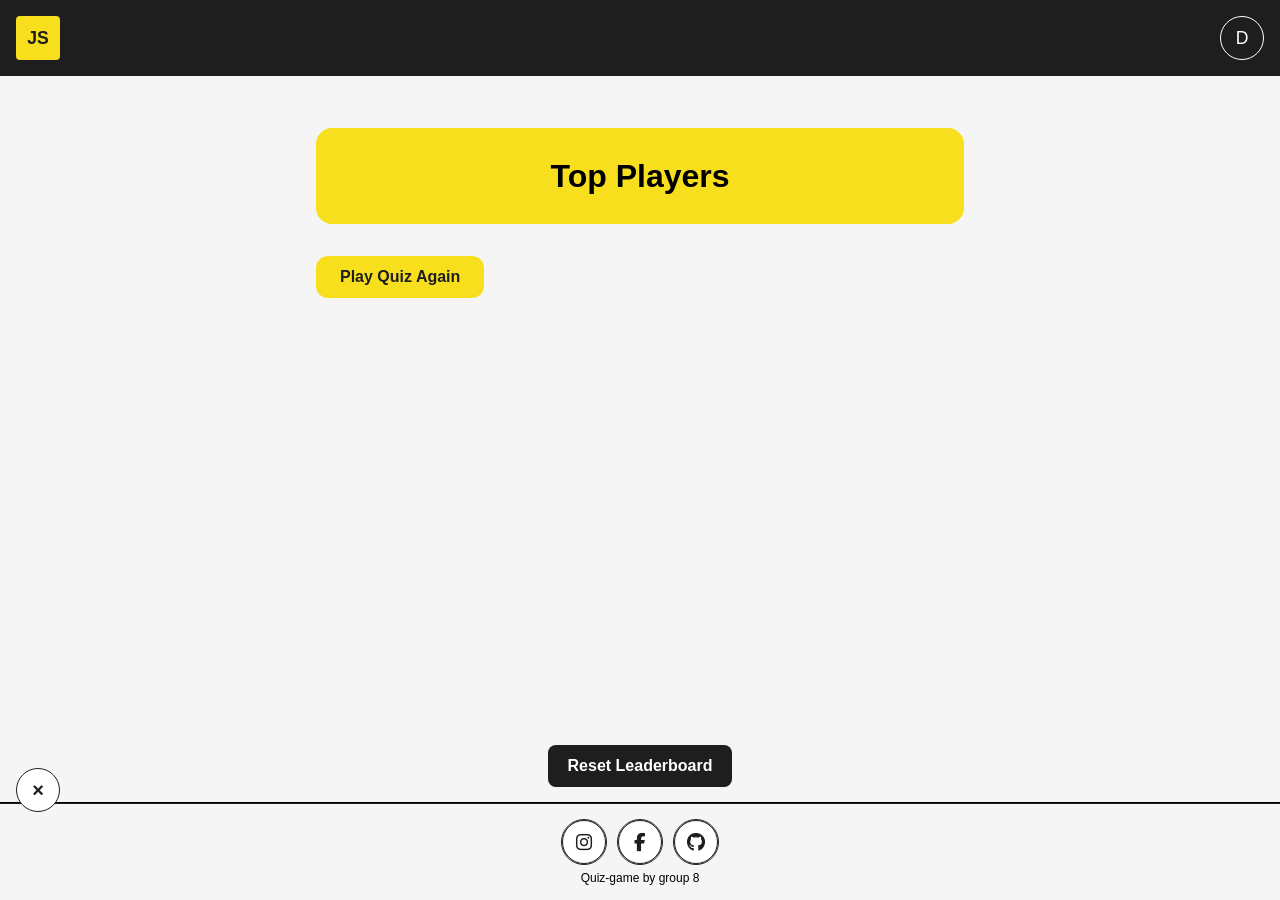
==== commit ec078865: "Add shared theme toggle and improve leaderboard" ====
--- a/Quiz-Game/leading-board.html
+++ b/Quiz-Game/leading-board.html
@@ -1,16 +1,16 @@
-<!DOCTYPE html>
+<!doctype html>
 <html lang="en">
   <head>
-    <meta charset="UTF-8">
-    <meta name="viewport" content="width=device-width, initial-scale=1.0">
+    <meta charset="UTF-8" />
+    <meta name="viewport" content="width=device-width, initial-scale=1.0" />
 
-    <link rel="stylesheet" href="./css/base.css">
-    <link rel="stylesheet" href="./css/leading-board.css">
+    <link rel="stylesheet" href="./css/base.css" />
+    <link rel="stylesheet" href="./css/leading-board.css" />
 
     <link
       rel="stylesheet"
       href="https://cdnjs.cloudflare.com/ajax/libs/font-awesome/6.7.2/css/all.min.css"
-    >
+    />
 
     <script src="./js/leading-board.js" defer></script>
 
@@ -20,9 +20,7 @@
   <body>
     <!-- Header -->
     <header class="app-header">
-      <div class="js-logo" role="img" aria-label="JavaScript logo">
-        JS
-      </div>
+      <div class="js-logo" role="img" aria-label="JavaScript logo">JS</div>
 
       <button
         class="header-button"
@@ -42,14 +40,12 @@
       </section>
 
       <ol class="leaderboard-list" id="leaderboard-list"></ol>
+
+      <a href="./index.html" class="play-again-button"> Play Quiz Again </a>
     </main>
-
+    <button id="reset-leaderboard" type="button">Reset Leaderboard</button>
     <!-- Back to start page -->
-    <a
-      href="./index.html"
-      class="back-button"
-      aria-label="Back to start"
-    >
+    <a href="./index.html" class="back-button" aria-label="Back to start">
       &times;
     </a>
 
@@ -92,5 +88,6 @@
 
       <span class="foot-mark">Quiz-game by group 8</span>
     </footer>
+    <script src="./js/theme.js"></script>
   </body>
-</html>+</html>
--- a/Quiz-Game/css/base.css
+++ b/Quiz-Game/css/base.css
@@ -1,98 +1,122 @@
 :root {
-  --surface: #f5f5f5;
-  --primary: #f7df1e;
-  --secondary: #1e1e1e;
-  --tertiary: #ffffff;
+    --surface: #F5F5F5;
+    --primary: #F7DF1E;
+    --secondary: #1E1E1E;
+    --tertiary: #FFFFFF;
 }
 
 * {
-  margin: 0;
-  padding: 0;
-  box-sizing: border-box;
+    margin: 0;
+    padding: 0;
+    box-sizing: border-box;
 }
 
+
 body {
-  display: grid;
-  grid-template-rows: auto 1fr auto;
-  height: 100dvh;
+    display: grid;
+    grid-template-rows: auto 1fr auto;
+    height: 100dvh;
 
-  font-family: "Inter", sans-serif;
-  background-color: #f5f5f5;
+        font-family: "Inter", sans-serif;
+        background-color: #F5F5F5;    
 }
+
+
 
 /********** Shared Blocks **********/
 /************** header *************/
 header {
-  display: flex;
-  /* outline kan kommenteras bort. Används för visuella skäl */
-  outline: 0.1rem solid;
+    display: flex;
+        /* outline kan kommenteras bort. Används för visuella skäl */
+        outline: .1rem solid;
 }
 
 nav {
-  display: flex;
-  column-gap: 0.5rem;
-  justify-content: end;
-  padding: 1rem 0.5rem 0rem;
-  width: 100%;
+    display: flex;
+    column-gap: .5rem;
+    justify-content: end;
+    padding: 1rem .5rem 0rem;
+    width: 100%;
 }
 
 .small-img-frame {
-  display: flex;
-  justify-content: center;
-  align-items: center;
-  width: 3rem;
-  height: 3rem;
-  margin-right: auto;
-  /* outline kan kommenteras bort. Används för visuella skäl */
-  outline: 0.1rem solid;
+    display: flex;
+    justify-content: center;
+    align-items: center;
+    width: 3rem; height: 3rem;
+    margin-right: auto;
+        /* outline kan kommenteras bort. Används för visuella skäl */
+        outline: .1rem solid;
 }
+
+
 
 /************** main *************/
 main {
-    background-color: var(--surface);    
+
 }
 
 .main-wrapper {
-  padding: 0rem 0.25rem;
+    padding: 0rem .25rem;
 }
+
+
+
 
 /************** footer *************/
 footer {
-  display: flex;
-  flex-direction: column;
-  row-gap: 1rem;
-  padding-bottom: 0.5rem;
-  /* outline kan kommenteras bort. Används för visuella skäl */
-  outline: 0.1rem solid;
+    display: flex;
+    flex-direction: column;
+    row-gap: 1rem;
+    padding-bottom: .5rem;
+        /* outline kan kommenteras bort. Används för visuella skäl */
+        outline: .1rem solid;
 }
 
 .foot-wrapper {
-  display: flex;
-  column-gap: 0.5rem;
-  justify-content: end;
-  padding: 0rem 0.5rem;
-  width: 100%;
+    display: flex;
+    column-gap: .5rem;
+    justify-content: end;
+    padding: 0rem .5rem;
+    width: 100%;
 }
 
 .foot-mark {
-  font-size: 0.75rem;
-  font-weight: 300;
-  line-height: 1;
-  text-align: center;
+        font-size: .75rem;
+        font-weight: 300;
+        line-height: 1;
+        text-align: center;
 }
+
+
+
 
 /************** featuring *************/
 /* buttons */
 .button-round {
-  border-radius: 50%;
-  border: none;
-  width: 3rem;
-  height: 3rem;
-  cursor: pointer;
-  /* outline kan kommenteras bort. Används för visuella skäl */
-  outline: 0.1rem solid;
+    display: flex;
+    padding: .5rem;
+    border: none;
+    border-radius: 50%;
+    width: 3rem; height: 3rem;
+        cursor: pointer;
+        /* outline kan kommenteras bort. Används för visuella skäl */
+        outline: .1rem solid;
 }
 
 .toplist-btn {
-  margin-right: auto;
+    margin-right: auto;
 }
+
+
+button:focus-visible,
+a:focus-visible,
+label:focus-visible,
+input:focus-visible {
+    outline: .25rem solid;
+    outline-offset: .25rem;
+}
+body.dark-mode {
+  background-color: #1e1e1e;
+  color: #ffffff;
+}
--- a/Quiz-Game/css/leading-board.css
+++ b/Quiz-Game/css/leading-board.css
@@ -428,4 +428,43 @@
 header {
   outline: none;
   border: none;
+}
+.play-quiz-link {
+  display: inline-block;
+  margin-top: 1rem;
+  color: var(--secondary);
+  font-weight: bold;
+  text-decoration: underline;
+}
+#reset-leaderboard {
+  display: block;
+  margin: 1rem auto;
+  padding: 0.75rem 1.25rem;
+  border: none;
+  border-radius: 0.5rem;
+  background-color: var(--secondary);
+  color: var(--tertiary);
+  font: inherit;
+  font-weight: bold;
+  cursor: pointer;
+}
+
+#reset-leaderboard:hover {
+  opacity: 0.8;
+}
+.play-again-button {
+  display: inline-block;
+  margin-top: 1rem;
+  padding: 0.75rem 1.5rem;
+  background-color: #f7df1e;
+  color: #1e1e1e;
+  text-decoration: none;
+  font-weight: bold;
+  text-align: center;
+  border-radius: 0.75rem;
+  cursor: pointer;
+}
+
+.play-again-button:hover {
+  opacity: 0.8;
 }
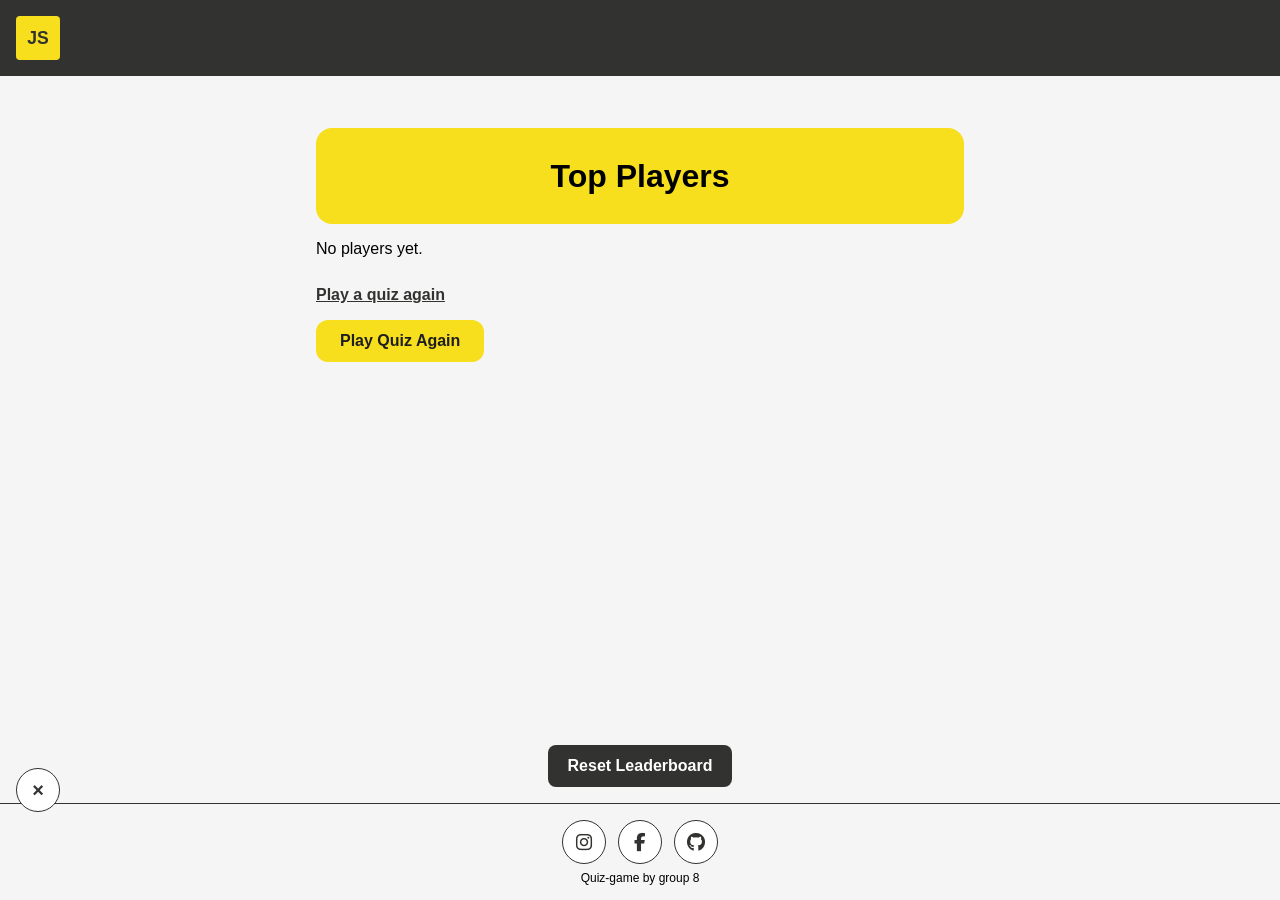
==== commit a3bd7417: "Fix leaderboard and remove dark mode from other pages" ====
--- a/Quiz-Game/leading-board.html
+++ b/Quiz-Game/leading-board.html
@@ -22,15 +22,7 @@
     <header class="app-header">
       <div class="js-logo" role="img" aria-label="JavaScript logo">JS</div>
 
-      <button
-        class="header-button"
-        id="theme-toggle"
-        type="button"
-        aria-label="Switch to dark mode"
-        aria-pressed="false"
-      >
-        D
-      </button>
+  
     </header>
 
     <!-- Main leaderboard -->
--- a/Quiz-Game/css/base.css
+++ b/Quiz-Game/css/base.css
@@ -1,8 +1,23 @@
 :root {
     --surface: #F5F5F5;
     --primary: #F7DF1E;
-    --secondary: #1E1E1E;
+    --secondary: #323330;
     --tertiary: #FFFFFF;
+    --button-bg: #2A2A28;
+    --js-b-letter: #F5F5F5;
+    --js-b-logo: #323330;
+    --top-bg: #323330; 
+    --atten-bg: #F5F5F5;
+    --info-bg: #F7DF1E;     
+}
+
+
+.dark-theme {
+    --surface: #323330;
+    --js-b-letter: #F5F5F5;
+    --js-b-logo: #2A2A28;
+    --top-bg: #2A2A28; 
+    --atten-bg: #F5F5F5;
 }
 
 * {
@@ -18,25 +33,27 @@
     height: 100dvh;
 
         font-family: "Inter", sans-serif;
-        background-color: #F5F5F5;    
+        background-color: var(--surface);    
+        transition: background-color .3s ease-in-out;
 }
 
-
+img { width: 100%; }
 
 /********** Shared Blocks **********/
 /************** header *************/
 header {
     display: flex;
         /* outline kan kommenteras bort. Används för visuella skäl */
-        outline: .1rem solid;
+        /* outline: .1rem solid; */
 }
 
 nav {
     display: flex;
     column-gap: .5rem;
     justify-content: end;
-    padding: 1rem .5rem 0rem;
+    padding: 1rem .5rem;
     width: 100%;
+        background-color: var(--secondary);
 }
 
 .small-img-frame {
@@ -46,16 +63,16 @@
     width: 3rem; height: 3rem;
     margin-right: auto;
         /* outline kan kommenteras bort. Används för visuella skäl */
-        outline: .1rem solid;
+        /* outline: .1rem solid; */
+}
+
+.frontpage-none {
+    display: none;
 }
 
 
 
 /************** main *************/
-main {
-
-}
-
 .main-wrapper {
     padding: 0rem .25rem;
 }
@@ -67,10 +84,10 @@
 footer {
     display: flex;
     flex-direction: column;
-    row-gap: 1rem;
+    row-gap: 2rem;
     padding-bottom: .5rem;
         /* outline kan kommenteras bort. Används för visuella skäl */
-        outline: .1rem solid;
+        /* outline: .1rem solid; */
 }
 
 .foot-wrapper {
@@ -101,13 +118,58 @@
     width: 3rem; height: 3rem;
         cursor: pointer;
         /* outline kan kommenteras bort. Används för visuella skäl */
-        outline: .1rem solid;
+        /* outline: .1rem solid; */
 }
 
-.toplist-btn {
-    margin-right: auto;
+
+.nav-btn {
+    scale: 1;
+        background-color: var(--button-bg);
+        transition: scale .3s ease-in-out;
+
+    img {
+        filter: brightness(96%);
+        transition: filter .3s ease-in-out;
+    }
 }
 
+
+.toplist-btn {
+    scale: 1;
+    margin-right: auto;
+        background-color: var(--top-bg);
+        transition: scale .3s ease-in-out;
+
+    img {
+        filter: brightness(96%);
+        transition: filter .3s ease-in-out;
+    }
+}
+
+.nav-btn:hover, .toplist-btn:hover {
+    img {
+        filter: brightness(0) saturate(100%) invert(86%) sepia(87%) saturate(1487%) hue-rotate(352deg) brightness(101%) contrast(97%);
+        transition: filter .3s ease-in-out;
+    }
+}
+
+.foot-social-btn {
+    scale: 1;
+    padding: .25rem;
+        background-color: var(--primary);
+        transition: scale .3s ease-in-out, background-color .3s ease-in-out;
+}
+
+.foot-social-btn:hover {
+        background-color: #ECD209;
+        transition: background-color .3s ease-in-out;
+}
+
+.nav-btn:hover, .toplist-btn:hover,
+.foot-social-btn:hover {
+    scale: 1.1;
+        transition: scale .3s ease-in-out;
+}
 
 button:focus-visible,
 a:focus-visible,
@@ -119,4 +181,8 @@
 body.dark-mode {
   background-color: #1e1e1e;
   color: #ffffff;
+}
+
+a, button {
+    user-select: none;
 }
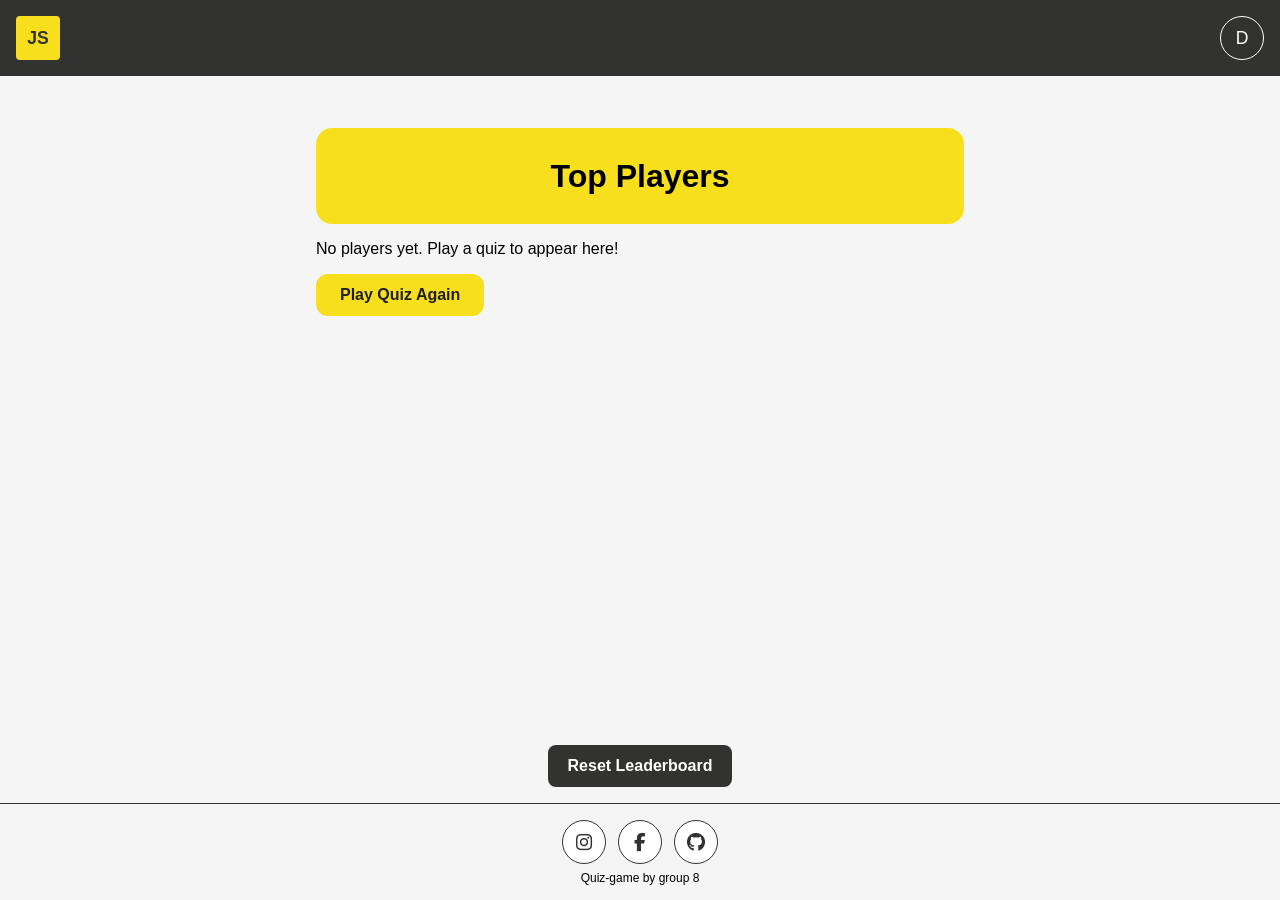
==== commit 1bdd1c47: "Remove back button from leaderboard" ====
--- a/Quiz-Game/leading-board.html
+++ b/Quiz-Game/leading-board.html
@@ -22,7 +22,15 @@
     <header class="app-header">
       <div class="js-logo" role="img" aria-label="JavaScript logo">JS</div>
 
-  
+      <button
+        class="header-button"
+        id="theme-toggle"
+        type="button"
+        aria-label="Switch to dark mode"
+        aria-pressed="false"
+      >
+        D
+      </button>
     </header>
 
     <!-- Main leaderboard -->
@@ -36,10 +44,7 @@
       <a href="./index.html" class="play-again-button"> Play Quiz Again </a>
     </main>
     <button id="reset-leaderboard" type="button">Reset Leaderboard</button>
-    <!-- Back to start page -->
-    <a href="./index.html" class="back-button" aria-label="Back to start">
-      &times;
-    </a>
+  
 
     <!-- Footer -->
     <footer>
--- a/Quiz-Game/css/leading-board.css
+++ b/Quiz-Game/css/leading-board.css
@@ -467,4 +467,9 @@
 
 .play-again-button:hover {
   opacity: 0.8;
+}
+.no-players {
+  font-size: 1rem;
+  text-align: center;
+  margin-top: 1rem;
 }
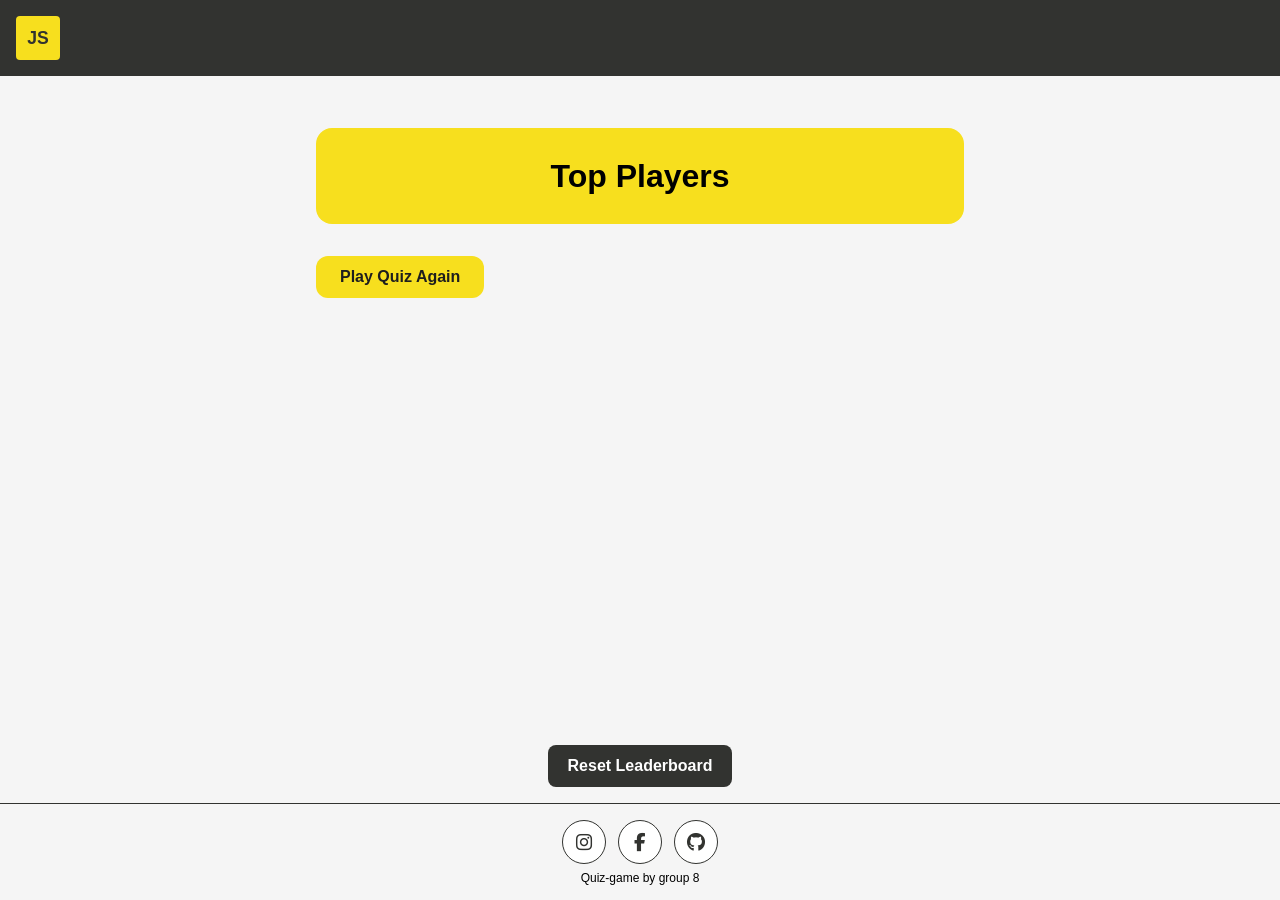
==== commit c49e615e: "Merge leaderboard fixes into main" ====
--- a/Quiz-Game/leading-board.html
+++ b/Quiz-Game/leading-board.html
@@ -22,15 +22,7 @@
     <header class="app-header">
       <div class="js-logo" role="img" aria-label="JavaScript logo">JS</div>
 
-      <button
-        class="header-button"
-        id="theme-toggle"
-        type="button"
-        aria-label="Switch to dark mode"
-        aria-pressed="false"
-      >
-        D
-      </button>
+  
     </header>
 
     <!-- Main leaderboard -->
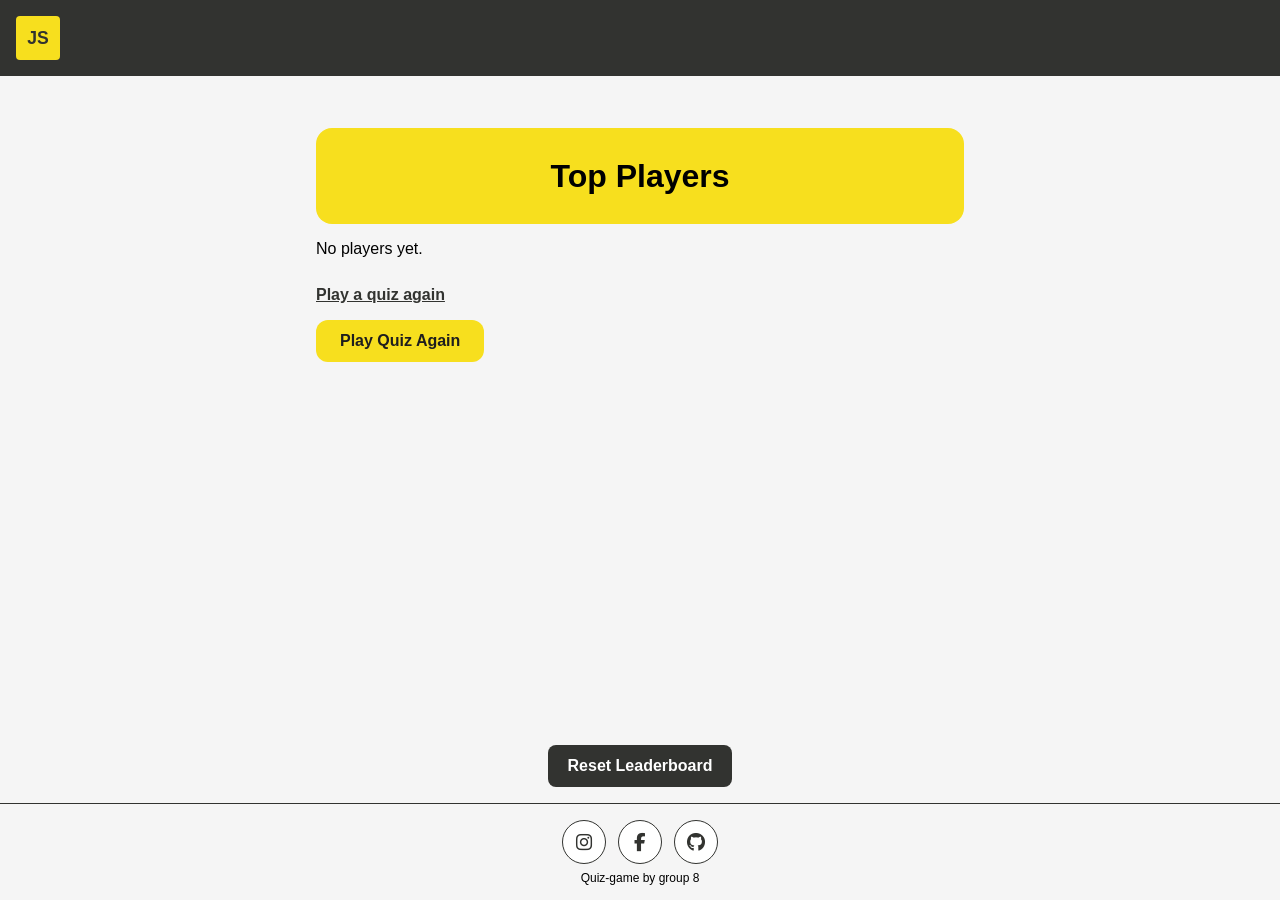
==== commit 134077ce: "Merge branch 'main' of https://github.com/morenorodri/quizgame-group8" ====
--- a/Quiz-Game/leading-board.html
+++ b/Quiz-Game/leading-board.html
@@ -79,4 +79,4 @@
     </footer>
     <script src="./js/theme.js"></script>
   </body>
-</html>
+</html>
